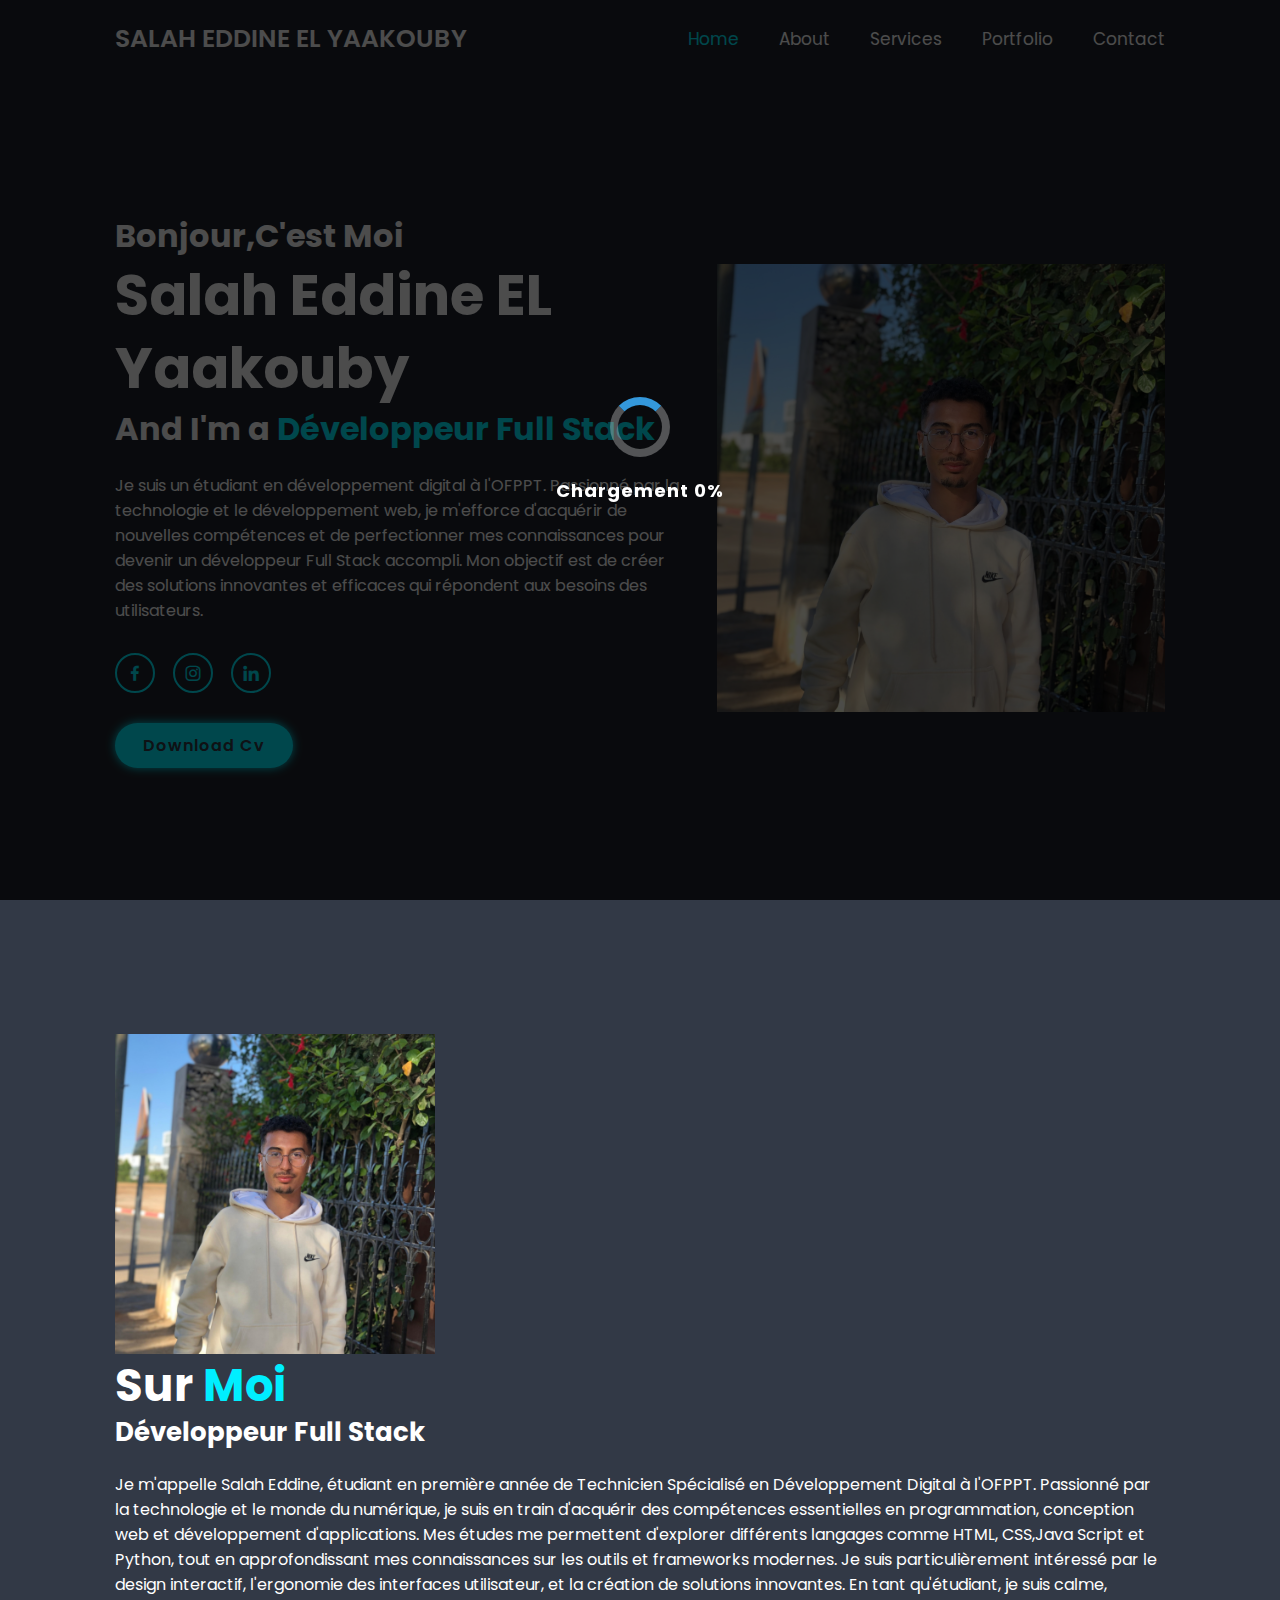
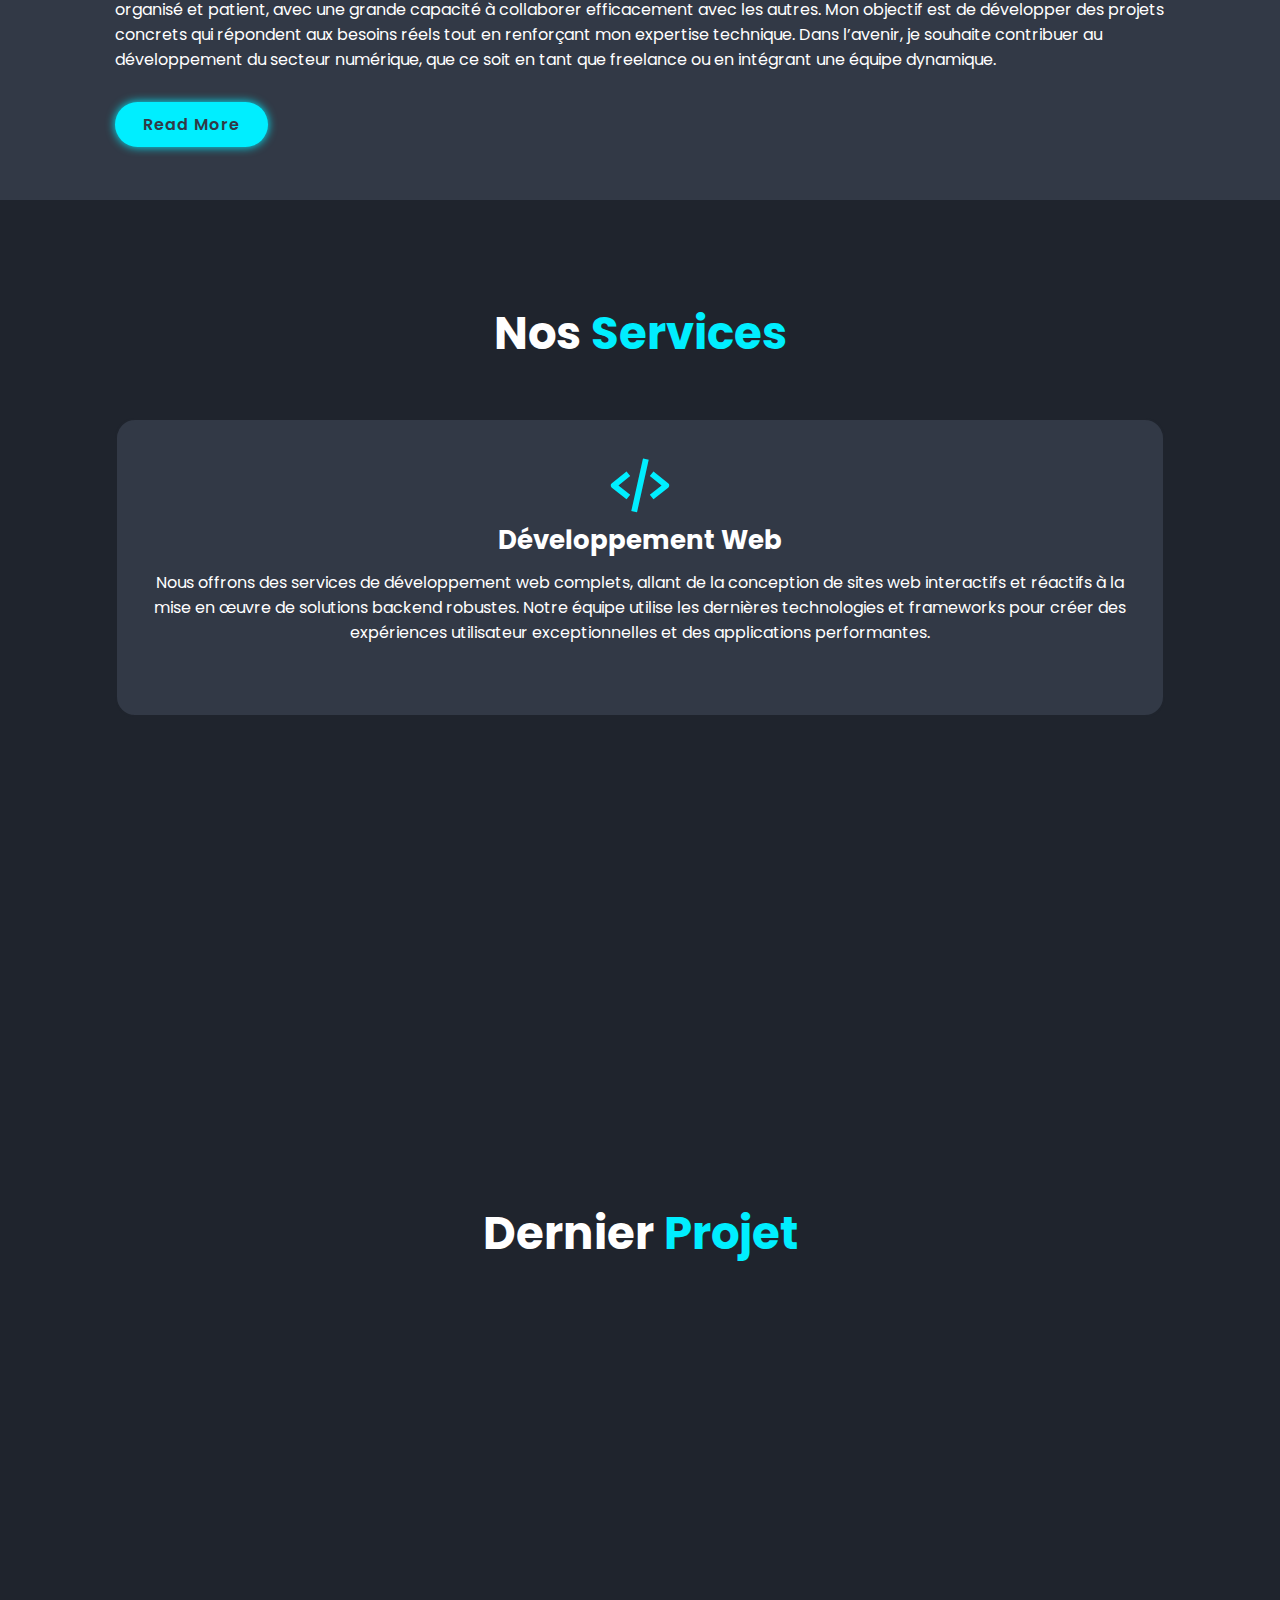
==== index.html @ be737aae "Add files via upload" ====
<!DOCTYPE html>
<html lang="en">
<head>
    <meta charset="UTF-8">
    <meta name="viewport" content="width=device-width, initial-scale=1.0">
    <link rel="stylesheet" href="../css/style.css">
    <link href='https://unpkg.com/boxicons@2.1.4/css/boxicons.min.css' rel='stylesheet'>
    <script src="../js/script.js"></script>
    <title>Document</title>
</head>
<body>
    <div id="loading">
        <div class="spinner"></div>
        <div id="loading-text">Chargement 0%</div>
    </div>
    <header class="header">
        <a href="" class="logo">SALAH EDDINE EL YAAKOUBY</a>
        <i class="bx bx-menu" id="menu-icon"></i>
        <nav class="navbar">
            <ul>
                <li><a href="#home" class="active">Home</a></li>
                <li><a href="#about">About</a></li>
                <li><a href="#services">Services</a></li>
                <li><a href="">Portfolio</a></li>
                <li><a href="">Contact</a></li>
            </ul>
        </nav>
    </header>
   <!-- home section design-->
    <section class="home" id="home">
        <div class="home-content">
            <h3>Bonjour,C'est Moi</h3>
            <h1>Salah Eddine EL Yaakouby</h1>
            <h3>And I'm a <span>Développeur Full Stack</span></h3>    
            <p>Je suis un étudiant en développement digital à l'OFPPT. Passionné par la technologie et le développement web, je
                m'efforce d'acquérir de nouvelles compétences et de perfectionner mes connaissances pour devenir un développeur Full
                Stack accompli. Mon objectif est de créer des solutions innovantes et efficaces qui répondent aux besoins des
                utilisateurs.</p>
                <div class="social-media">
                    <a href="https://www.facebook.com/profile.php?id=100029186689587" target="_blank"><i class="bx bxl-facebook"></i></a>
                    <a href="https://www.instagram.com/salaheddineelykb28/" target="_blank"><i class="bx bxl-instagram"></i></a>
                    <a href="https://www.linkedin.com/in/salah-eddine-el-yaakouby-17267431a/" target="_blank"><i class="bx bxl-linkedin"></i></a>
                </div>
                <a href="../EL YAAKOUBY.pdf" class="btn" download="EL YAAKOUBY.pdf">Download Cv</a>
        </div>
        <div class="home-img">
            <img src="../image/photo.jpg" alt="photo">
        </div>
    </section>
    <!--about section design-->
    <section class="about" id="about">
        <div class="about-img">
            <img src="../image/photo.jpg" alt="" srcset="">
            <div class="about-content">
                <h2 class="heading">Sur <span>Moi</span></h2>
                <h3>Développeur Full Stack</h3>
                <p>Je m'appelle Salah Eddine, étudiant en première année de Technicien Spécialisé en Développement Digital à
                l'OFPPT. Passionné par la technologie et le monde du numérique, je suis en train d'acquérir des compétences essentielles
                en programmation, conception web et développement d'applications.
                Mes études me permettent d'explorer différents langages comme HTML, CSS,Java Script et Python, tout en approfondissant mes
                connaissances sur les outils et frameworks modernes. Je suis particulièrement intéressé par le design interactif,
                l'ergonomie des interfaces utilisateur, et la création de solutions innovantes.
                En tant qu'étudiant, je suis calme, organisé et patient, avec une grande capacité à collaborer efficacement avec les
                autres. Mon objectif est de développer des projets concrets qui répondent aux besoins réels tout en renforçant mon
                expertise technique.
                Dans l’avenir, je souhaite contribuer au développement du secteur numérique, que ce soit en tant que freelance ou en
                intégrant une équipe dynamique.</p>
            </div>
            <a href="" class="btn">Read More</a>
        </div>
    </section>
    <!--services section design-->
    <section class="services" id="services">
        <h2 class="heading">Nos <span> Services</span></h2>
        <div class="services-container">
            <div class="services-box">
                <i class="bx bx-code-alt"></i>
                <h3>Développement Web</h3>
                <p>Nous offrons des services de développement web complets, allant de la conception de sites web interactifs et réactifs
                    à la mise en œuvre de solutions backend robustes. Notre équipe utilise les dernières technologies et frameworks pour
                    créer des expériences utilisateur exceptionnelles et des applications performantes.</p>
            </div>
        </div>
    </section>
    <!--portfolio section design-->
    <section class="portfolio" id="portfolio">
        <h2 class="heading">Dernier <span>Projet</span></h2>
        <div class="portfolio-container">
            <div class="portfolio-box">
            </div>
        </div>
    </section>
</body>
</html>
---- css/style.css ----
@import url('https://fonts.googleapis.com/css2?family=Poppins:ital,wght@0,200;0,300;0,400;0,500;0,600;1,200;1,300;1,400;1,500&family=Saira:ital,wght@0,100..900;1,100..900&display=swap');

* {
    margin: 0px;
    padding: 0px;
    font-family: 'Poppins', sans-serif;
    box-sizing: border-box;
    text-decoration: none;
    border: none;
    outline: none;
    scroll-behavior: smooth;
}

:root {
    --bg-color: #1f242d;
    --second-bg-color: #323946;
    --text-color: #fff;
    --main-color: #0ef;
}

html {
    font-size: 62.5%;
    overflow-x: hidden;
}

body {
    background: var(--bg-color);
    color: var(--text-color);
}

/* --- HEADER --- */
.header {
    position: fixed;
    top: 0;
    left: 0;
    width: 100%;
    padding: 2rem 9%;
    background: var(--bg-color);
    display: flex;
    justify-content: space-between;
    align-items: center;
    z-index: 1000;
    transition: 0.3s ease;
}

/* Changement de couleur au scroll */
.header.scrolled {
    background: rgba(31, 36, 45, 0.9);
    box-shadow: 0 0 10px rgba(0, 0, 0, 0.5);
}

.logo {
    font-size: 2.5rem;
    color: var(--text-color);
    font-weight: 600;
    cursor: default;
}

.navbar ul {
    list-style-type: none;
    display: flex;
    align-items: center;
}

.navbar ul li {
    margin-left: 4rem;
}

.navbar ul li a {
    font-size: 1.7rem;
    color: var(--text-color);
    transition: color 0.3s ease;
}

.navbar ul li a:hover,
.navbar ul li a.active {
    color: var(--main-color);
}

/* --- RESPONSIVE MENU --- */
#menu-icon {
    font-size: 3.6rem;
    color: var(--text-color);
    display: none;
}

/* --- HOME SECTION --- */
section {
    min-height: 100vh;
    padding: 10rem 9% 2rem;
}

.home {
    display: flex;
    justify-content: center;
    align-items: center;
    gap: 20px;
}

.home-content h3 {
    font-size: 3.2rem;
    font-weight: 700;
}

.home-content h3:nth-of-type(2) {
    margin-bottom: 2rem;
}

span {
    color: var(--main-color);
}

.home-content h1 {
    font-size: 5.6rem;
    font-weight: 700;
    line-height: 1.3;
}

.home-img img {
    width: 35vw;
}

.home-content p {
    font-size: 1.6rem;
}

/* --- SOCIAL MEDIA LINKS --- */
.social-media a {
    display: inline-flex;
    justify-content: center;
    align-items: center;
    width: 4rem;
    height: 4rem;
    background: transparent;
    border: .2rem solid var(--main-color);
    border-radius: 50%;
    font-size: 2rem;
    color: var(--main-color);
    margin: 3rem 1.5rem 3rem 0;
    transition: .5s ease;
}

.social-media a:hover {
    background: var(--main-color);
    color: var(--second-bg-color);
    box-shadow: 0 0 1rem var(--main-color);
}

/* --- BUTTON --- */
.btn {
    display: inline-block;
    padding: 1rem 2.8rem;
    background: var(--main-color);
    border-radius: 4rem;
    box-shadow: 0 0 1rem var(--main-color);
    font-size: 1.6rem;
    color: var(--second-bg-color);
    letter-spacing: .1rem;
    font-weight: 600;
    transition: .3s ease;
}

.btn:hover {
    box-shadow: none;
}

/* --- ABOUT SECTION --- */
.about {
    display: flex;
    flex-direction: row;
    justify-content: center;
    align-items: center;
    gap: 2rem;
    background: var(--second-bg-color);
}

.about-img img {
    width: 25vw;
}

.heading {
    text-align: center;
    font-size: 4.5rem;
}

.about-content h2 {
    text-align: left;
    line-height: 1.2;
}

.about-content h3 {
    font-size: 2.6rem;
}

.about-content p {
    font-size: 1.6rem;
    margin: 2rem 0 3rem;
}

/* --- SERVICES SECTION --- */
.services h2 {
    margin-bottom: 5rem;
}

.services-container {
    display: flex;
    justify-content: center;
    align-items: center;
    flex-wrap: wrap;
    gap: 2rem;
}

.services-container .services-box {
    flex: 1 1 30rem;
    background: var(--second-bg-color);
    padding: 3rem 2rem 4rem;
    border-radius: 2rem;
    text-align: center;
    border: .2rem solid var(--bg-color);
    transition: .5s ease;
}

.services-container .services-box:hover {
    border-color: var(--main-color);
    transform: scale(1.02);
}

.services-box i {
    font-size: 7rem;
    color: var(--main-color);
}

.services-box h3 {
    font-size: 2.6rem;
}

.services-box p {
    font-size: 1.6rem;
    margin: 1rem 0 3rem;
}

/* --- LOADING SCREEN --- */
#loading {
    position: fixed;
    top: 0;
    left: 0;
    width: 100%;
    height: 100%;
    background-color: rgba(0, 0, 0, 0.7);
    display: flex;
    justify-content: center;
    align-items: center;
    flex-direction: column;
    z-index: 9999;
    opacity: 1;
    transition: opacity 0.5s ease-out;
}

#loading.hidden {
    opacity: 0;
    visibility: hidden;
}

.spinner {
    border: 8px solid rgba(255, 255, 255, 0.3);
    border-top: 8px solid #3498db;
    border-radius: 50%;
    width: 60px;
    height: 60px;
    animation: spin 1.5s linear infinite;
}

@keyframes spin {
    0% {
        transform: rotate(0deg);
    }

    100% {
        transform: rotate(360deg);
    }
}

#loading-text {
    color: white;
    font-size: 18px;
    margin-top: 20px;
    font-weight: bold;
    letter-spacing: 1px;
}
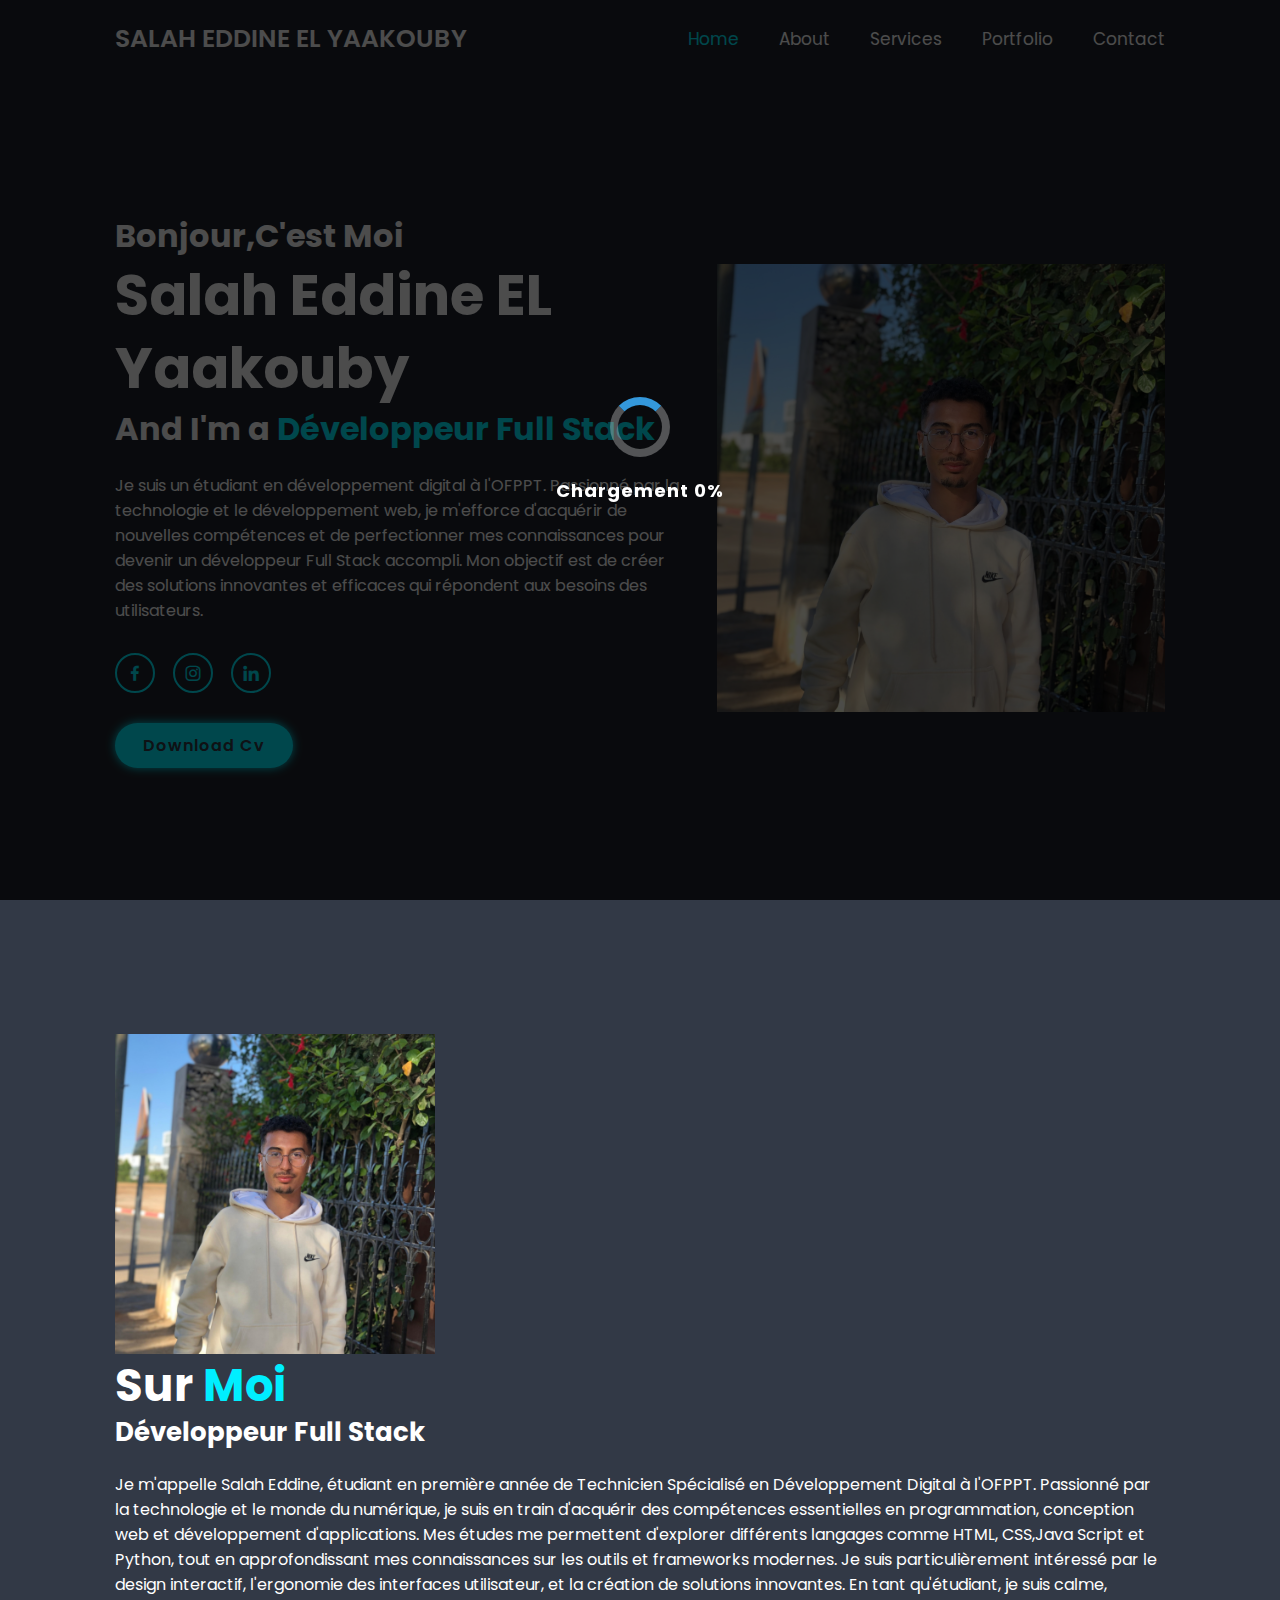
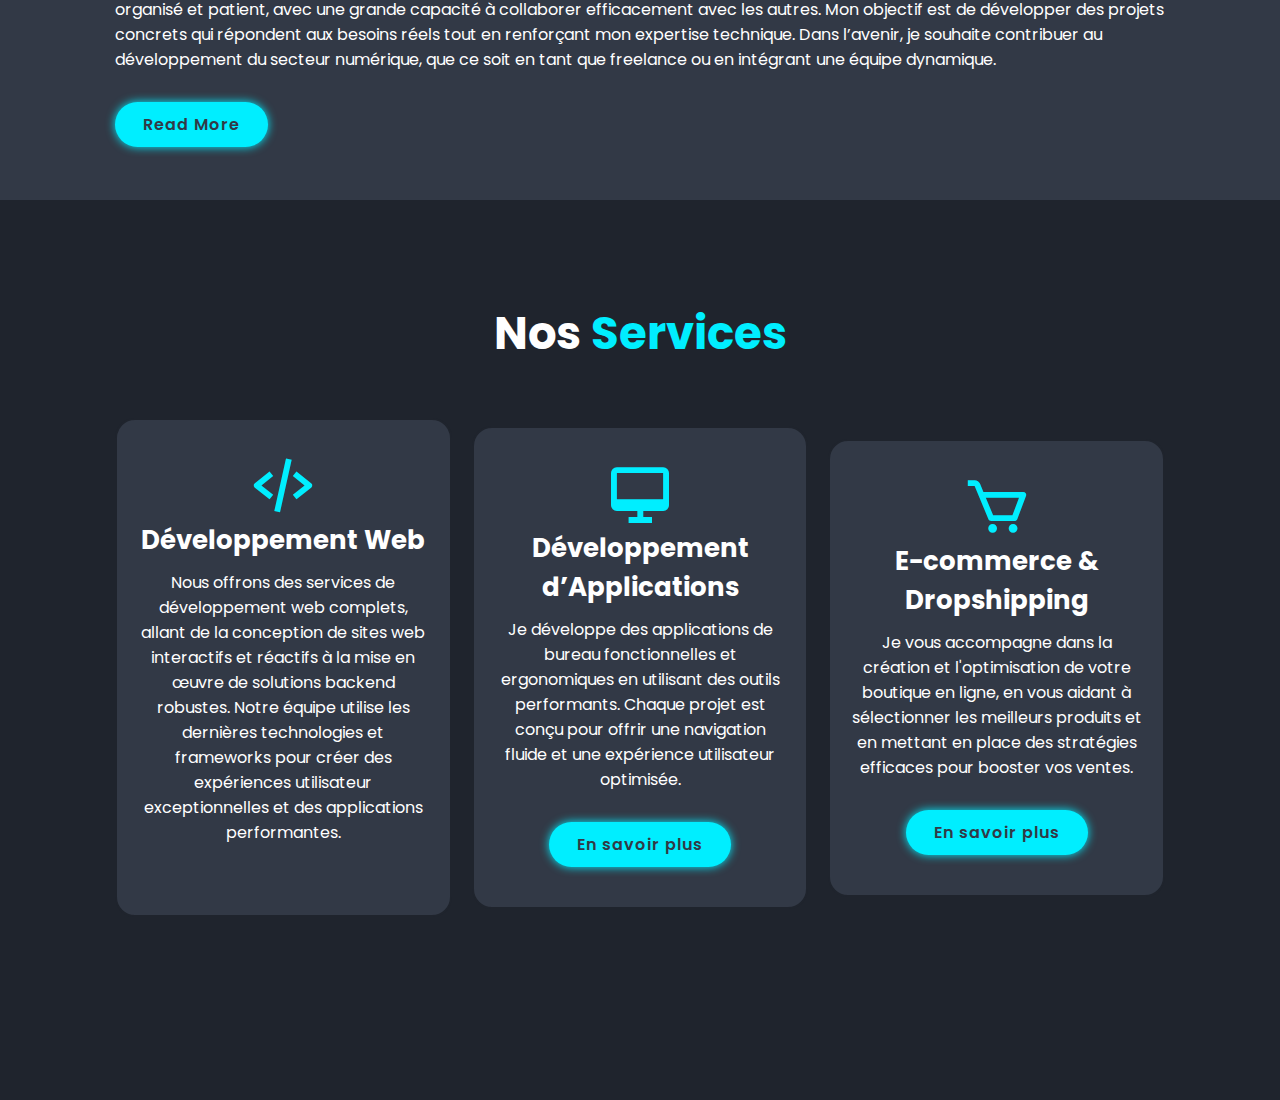
==== commit d19656ad: "Update index.html" ====
--- a/index.html
+++ b/index.html
@@ -3,10 +3,10 @@
 <head>
     <meta charset="UTF-8">
     <meta name="viewport" content="width=device-width, initial-scale=1.0">
-    <link rel="stylesheet" href="../css/style.css">
+    <link rel="stylesheet" href="css/style.css">
     <link href='https://unpkg.com/boxicons@2.1.4/css/boxicons.min.css' rel='stylesheet'>
-    <script src="../js/script.js"></script>
-    <title>Document</title>
+    <script src="js/script.js"></script>
+    <title>Portfolio</title>
 </head>
 <body>
     <div id="loading">
@@ -41,16 +41,16 @@
                     <a href="https://www.instagram.com/salaheddineelykb28/" target="_blank"><i class="bx bxl-instagram"></i></a>
                     <a href="https://www.linkedin.com/in/salah-eddine-el-yaakouby-17267431a/" target="_blank"><i class="bx bxl-linkedin"></i></a>
                 </div>
-                <a href="../EL YAAKOUBY.pdf" class="btn" download="EL YAAKOUBY.pdf">Download Cv</a>
+                <a href="EL YAAKOUBY.pdf" class="btn" download="EL YAAKOUBY.pdf">Download Cv</a>
         </div>
         <div class="home-img">
-            <img src="../image/photo.jpg" alt="photo">
+            <img src="image/photo.jpg" alt="photo">
         </div>
     </section>
     <!--about section design-->
     <section class="about" id="about">
         <div class="about-img">
-            <img src="../image/photo.jpg" alt="" srcset="">
+            <img src="image/photo.jpg" alt="" srcset="">
             <div class="about-content">
                 <h2 class="heading">Sur <span>Moi</span></h2>
                 <h3>Développeur Full Stack</h3>
@@ -80,15 +80,22 @@
                     à la mise en œuvre de solutions backend robustes. Notre équipe utilise les dernières technologies et frameworks pour
                     créer des expériences utilisateur exceptionnelles et des applications performantes.</p>
             </div>
+            <div class="services-box">
+                <i class="bx bx-desktop"></i>
+                <h3>Développement d’Applications</h3>
+                <p>Je développe des applications de bureau fonctionnelles et ergonomiques en utilisant des outils performants.
+                    Chaque projet est conçu pour offrir une navigation fluide et une expérience utilisateur optimisée.</p>
+                <a href="#" class="btn">En savoir plus</a>
+            </div>
+            <div class="services-box">
+                <i class="bx bx-cart"></i>
+                <h3>E-commerce & Dropshipping</h3>
+                <p>Je vous accompagne dans la création et l'optimisation de votre boutique en ligne, en vous aidant à sélectionner
+                    les meilleurs produits et en mettant en place des stratégies efficaces pour booster vos ventes.</p>
+                <a href="#" class="btn">En savoir plus</a>
+            </div>
         </div>
     </section>
     <!--portfolio section design-->
-    <section class="portfolio" id="portfolio">
-        <h2 class="heading">Dernier <span>Projet</span></h2>
-        <div class="portfolio-container">
-            <div class="portfolio-box">
-            </div>
-        </div>
-    </section>
 </body>
-</html>+</html>
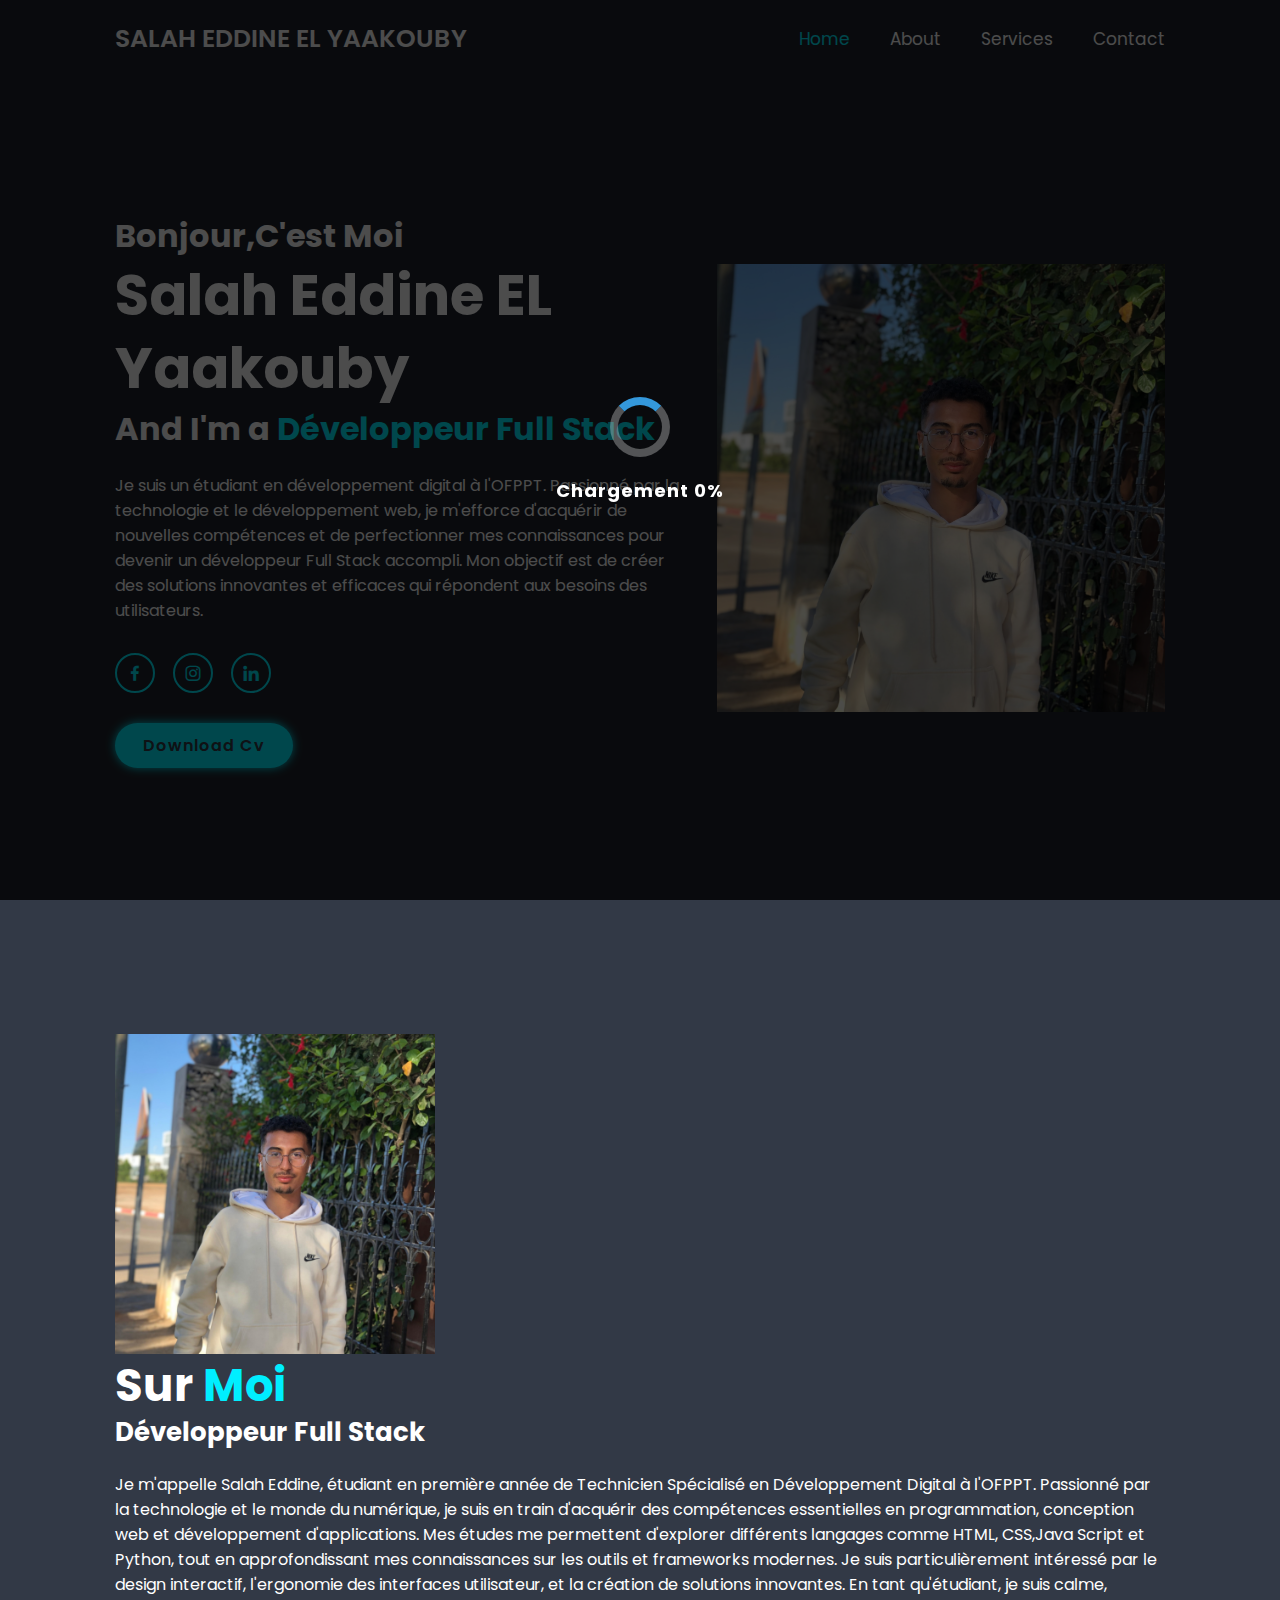
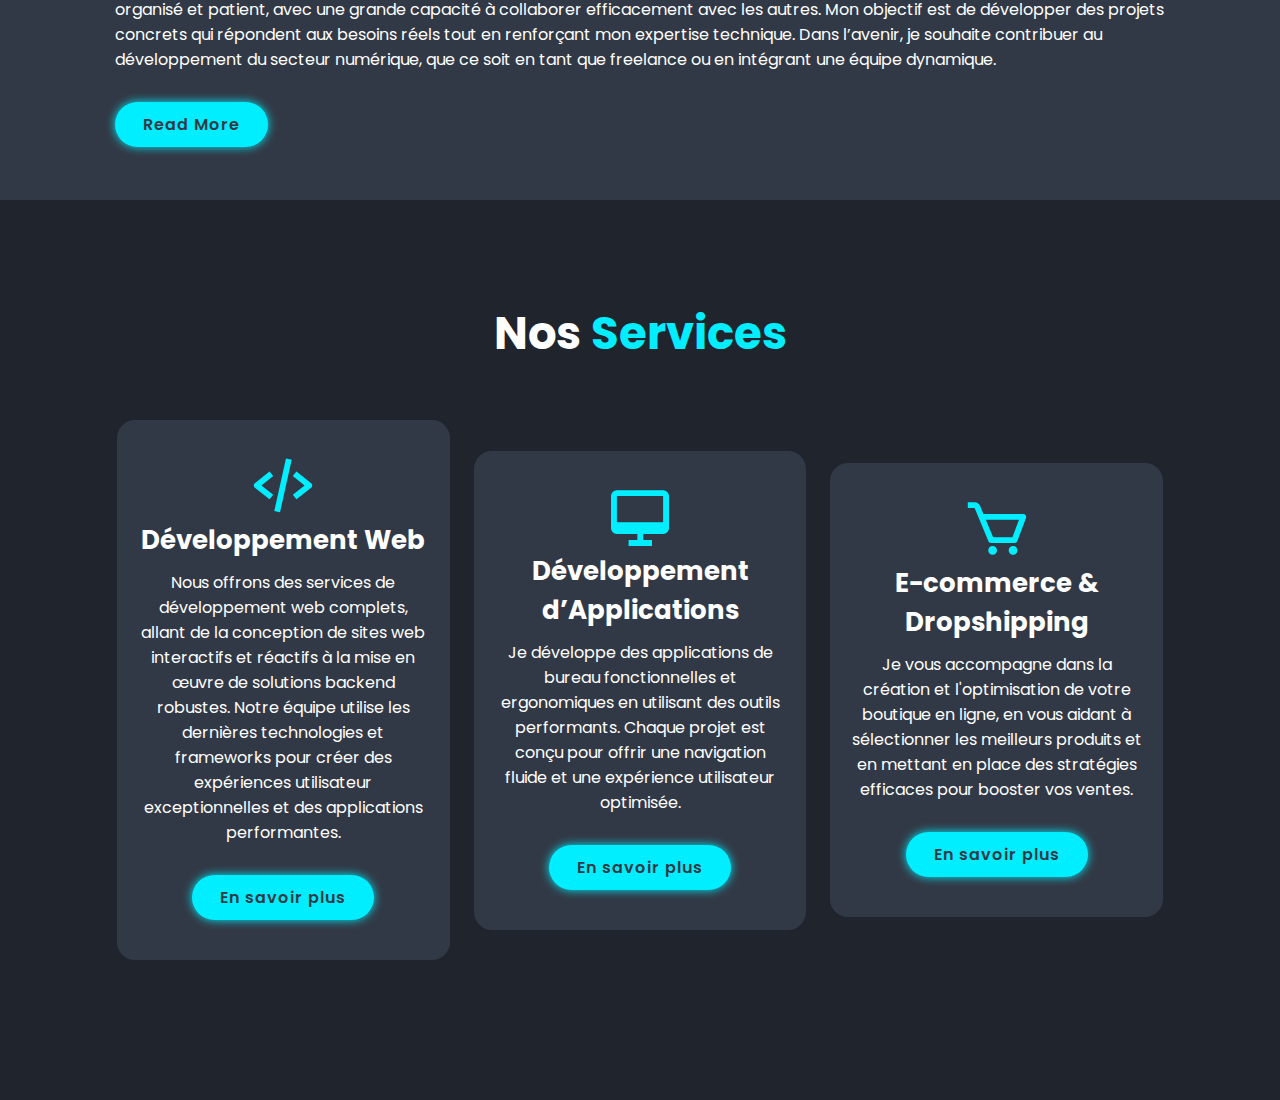
==== commit 9373bfed: "Update index.html" ====
--- a/index.html
+++ b/index.html
@@ -21,7 +21,6 @@
                 <li><a href="#home" class="active">Home</a></li>
                 <li><a href="#about">About</a></li>
                 <li><a href="#services">Services</a></li>
-                <li><a href="">Portfolio</a></li>
                 <li><a href="">Contact</a></li>
             </ul>
         </nav>
@@ -79,6 +78,7 @@
                 <p>Nous offrons des services de développement web complets, allant de la conception de sites web interactifs et réactifs
                     à la mise en œuvre de solutions backend robustes. Notre équipe utilise les dernières technologies et frameworks pour
                     créer des expériences utilisateur exceptionnelles et des applications performantes.</p>
+                <a href="#" class="btn">En savoir plus</a>
             </div>
             <div class="services-box">
                 <i class="bx bx-desktop"></i>
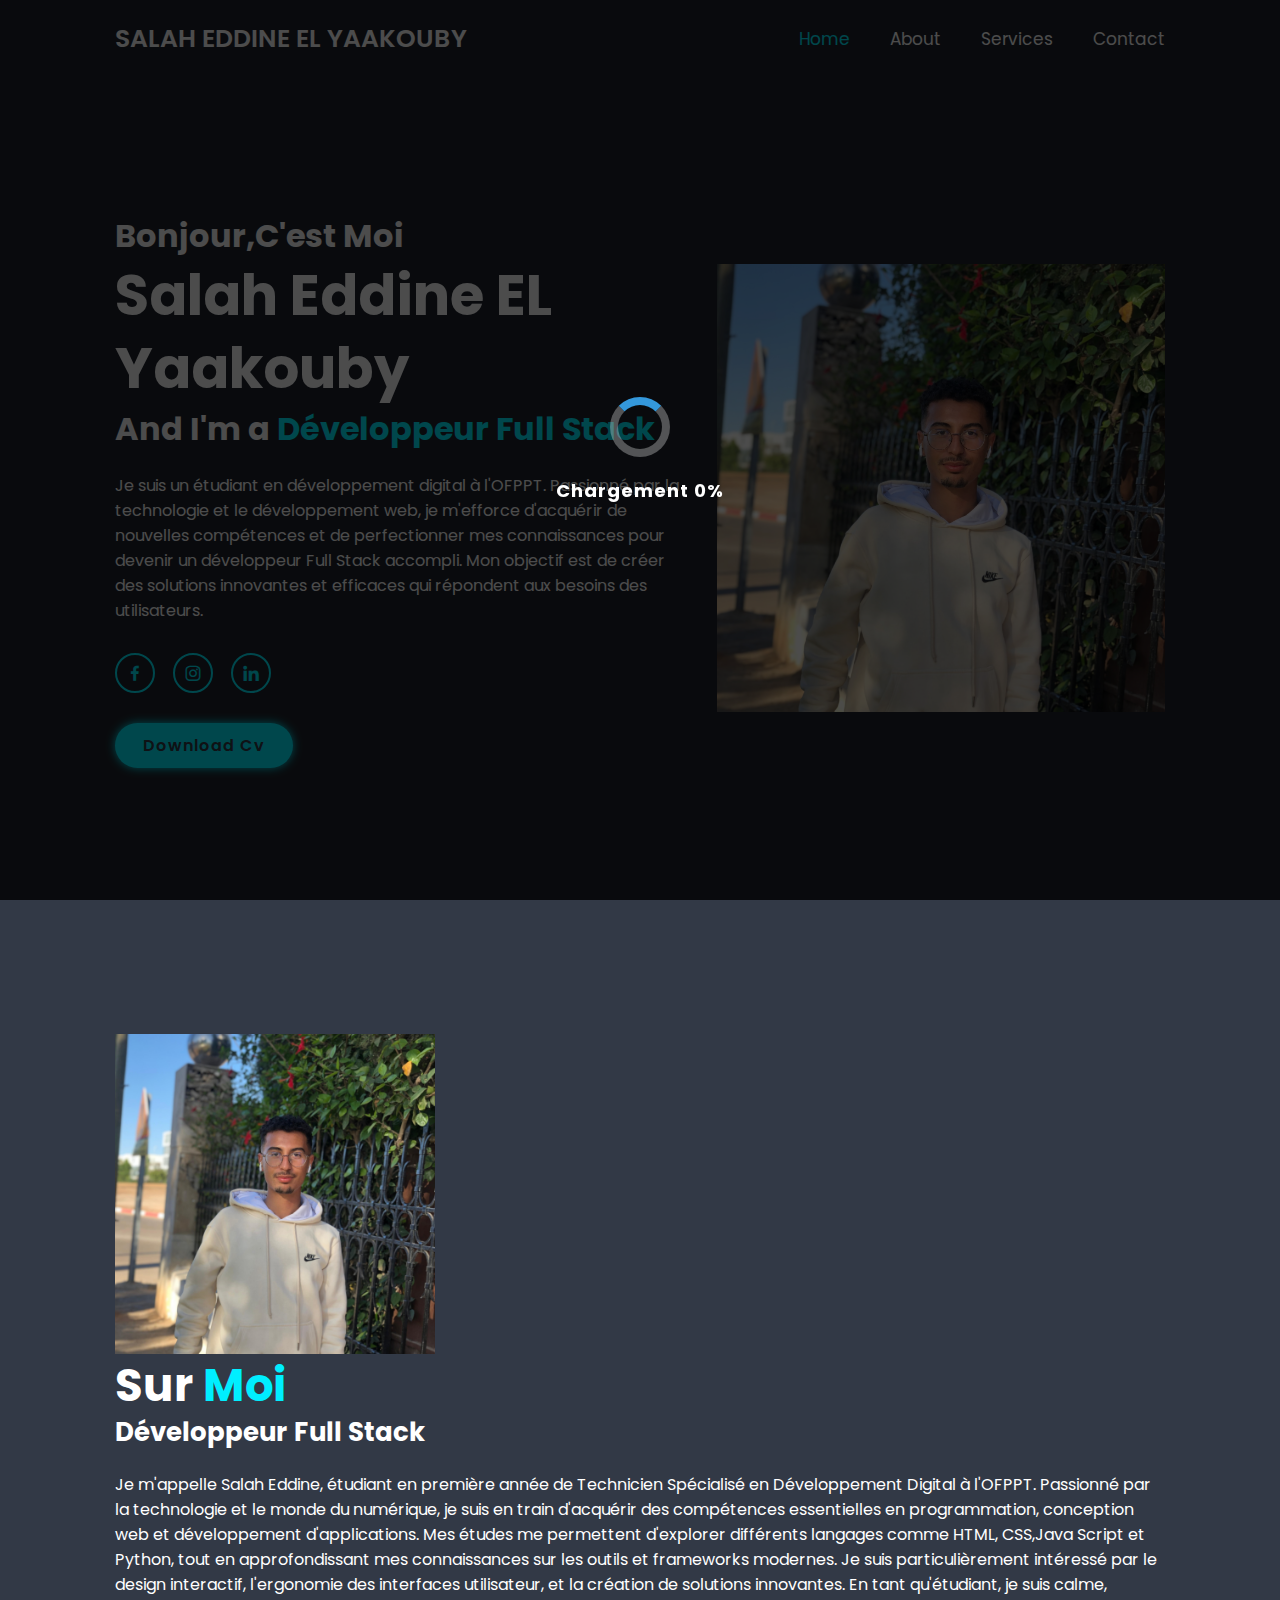
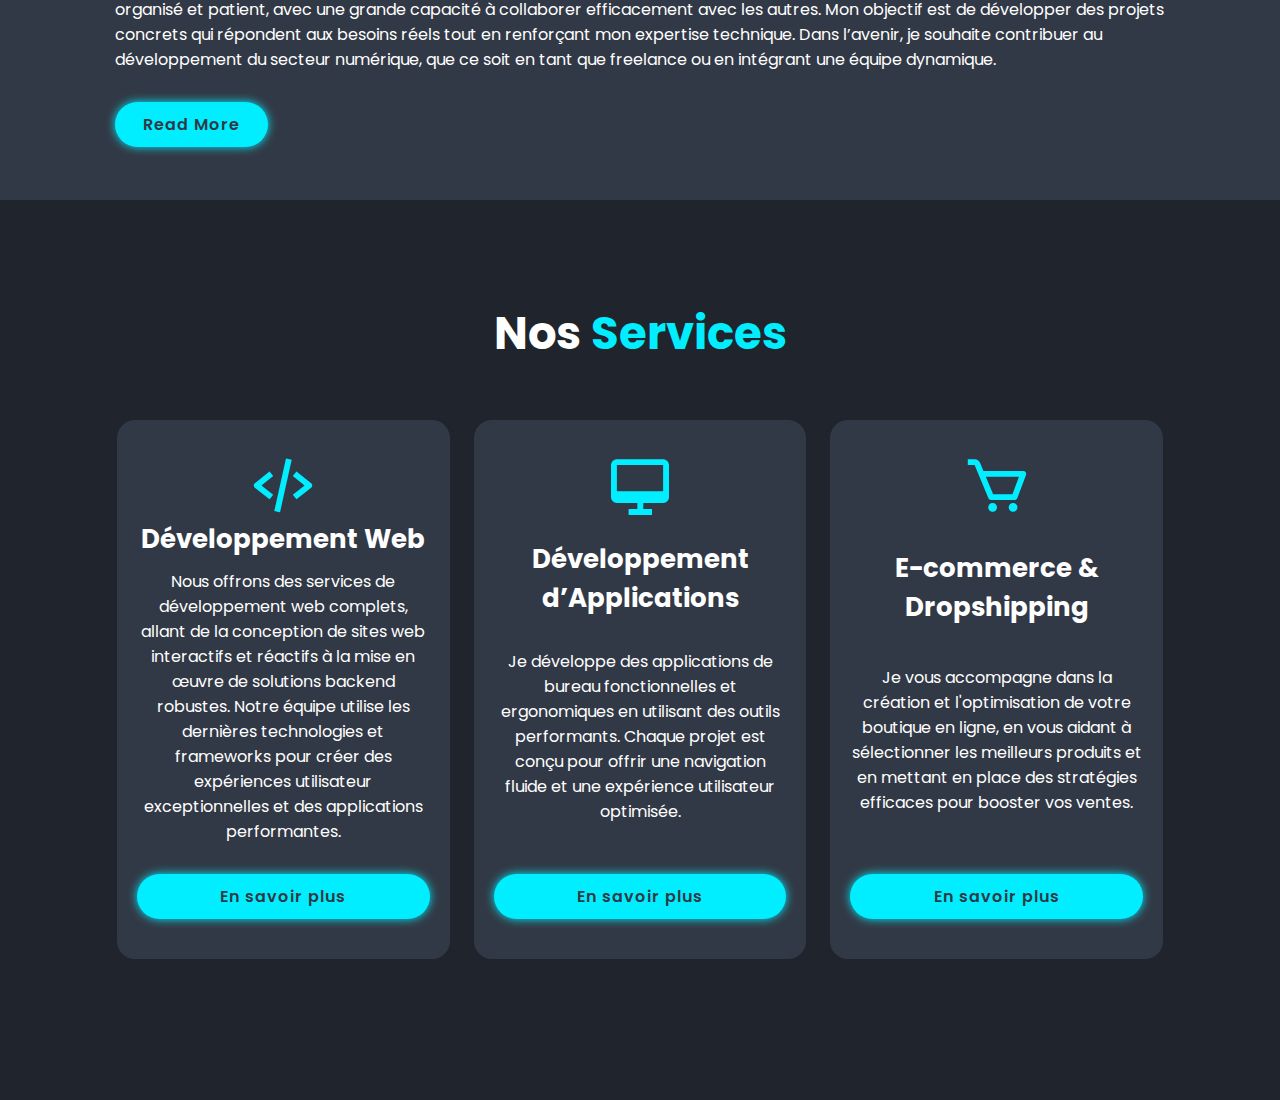
==== commit b2ed809b: "Update index.html" ====
--- a/index.html
+++ b/index.html
@@ -21,7 +21,7 @@
                 <li><a href="#home" class="active">Home</a></li>
                 <li><a href="#about">About</a></li>
                 <li><a href="#services">Services</a></li>
-                <li><a href="">Contact</a></li>
+                <li><a href="contact.html">Contact</a></li>
             </ul>
         </nav>
     </header>
--- a/css/style.css
+++ b/css/style.css
@@ -205,19 +205,25 @@
 .services-container {
     display: flex;
     justify-content: center;
-    align-items: center;
+    align-items: stretch;
     flex-wrap: wrap;
-    gap: 2rem;
+    gap: 2rem;  
 }
 
 .services-container .services-box {
     flex: 1 1 30rem;
-    background: var(--second-bg-color);
-    padding: 3rem 2rem 4rem;
-    border-radius: 2rem;
-    text-align: center;
-    border: .2rem solid var(--bg-color);
-    transition: .5s ease;
+        background: var(--second-bg-color, #fff);
+        padding: 3rem 2rem 4rem;
+        border-radius: 2rem;
+        text-align: center;
+        border: .2rem solid var(--bg-color, #ddd);
+        transition: .5s ease;
+        display: flex;
+        flex-direction: column;
+        /* Pour aligner le texte et le bouton */
+        justify-content: space-between;
+        min-height: 400px;
+        /* Définit une hauteur minimale égale pour toutes les boîtes */
 }
 
 .services-container .services-box:hover {
@@ -286,4 +292,4 @@
     margin-top: 20px;
     font-weight: bold;
     letter-spacing: 1px;
-}+}
